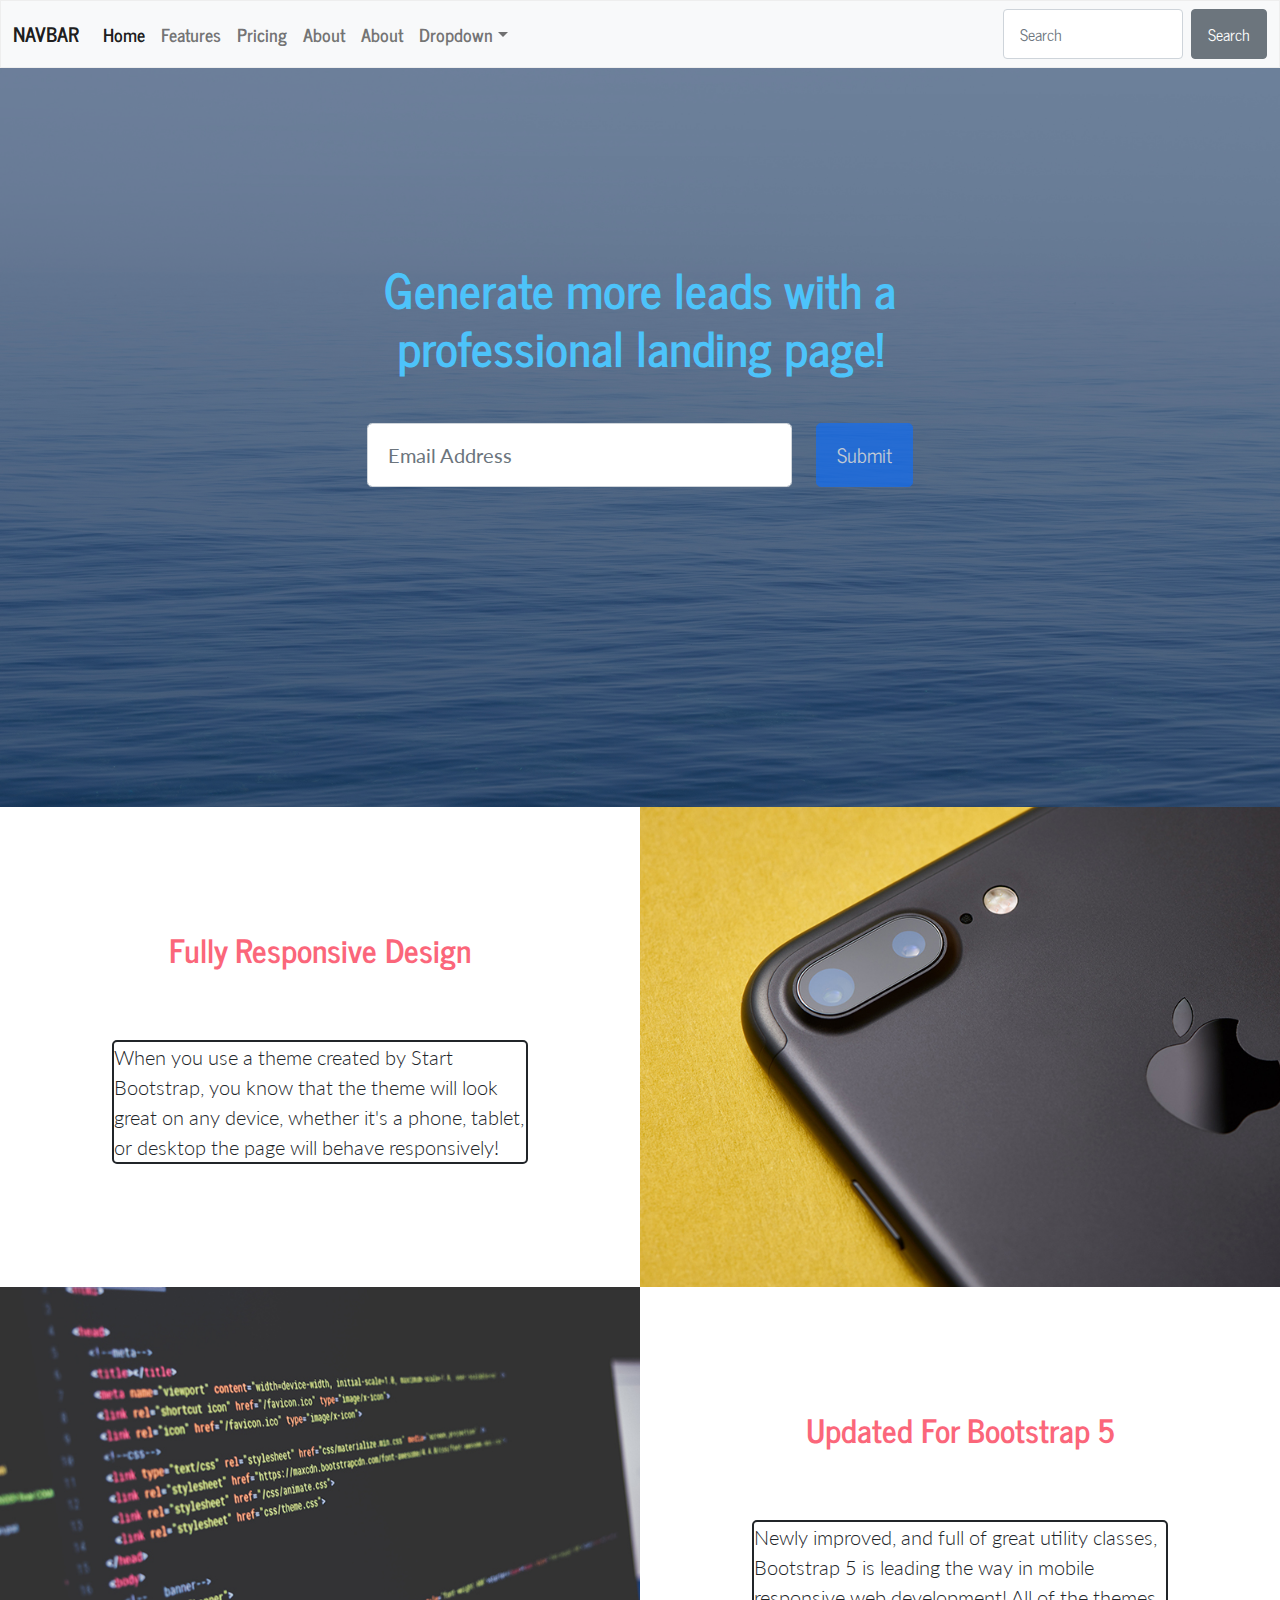
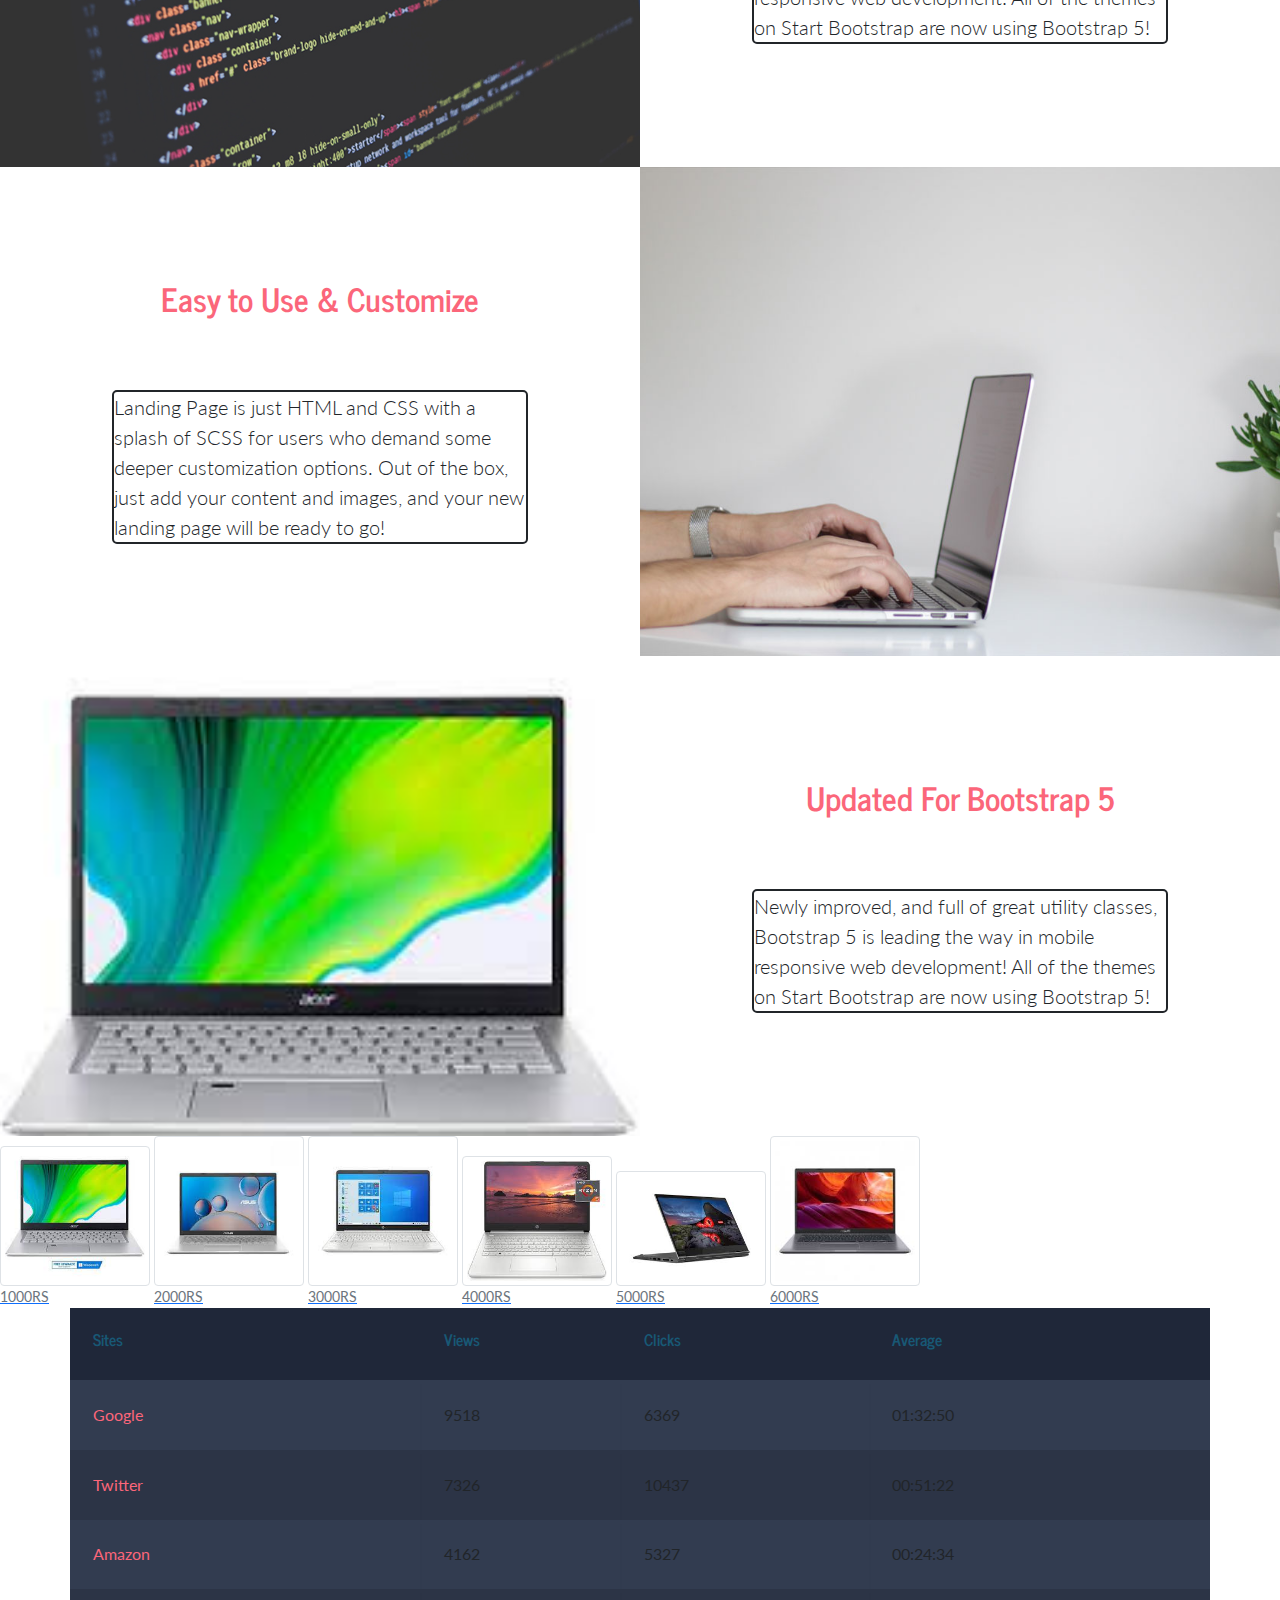
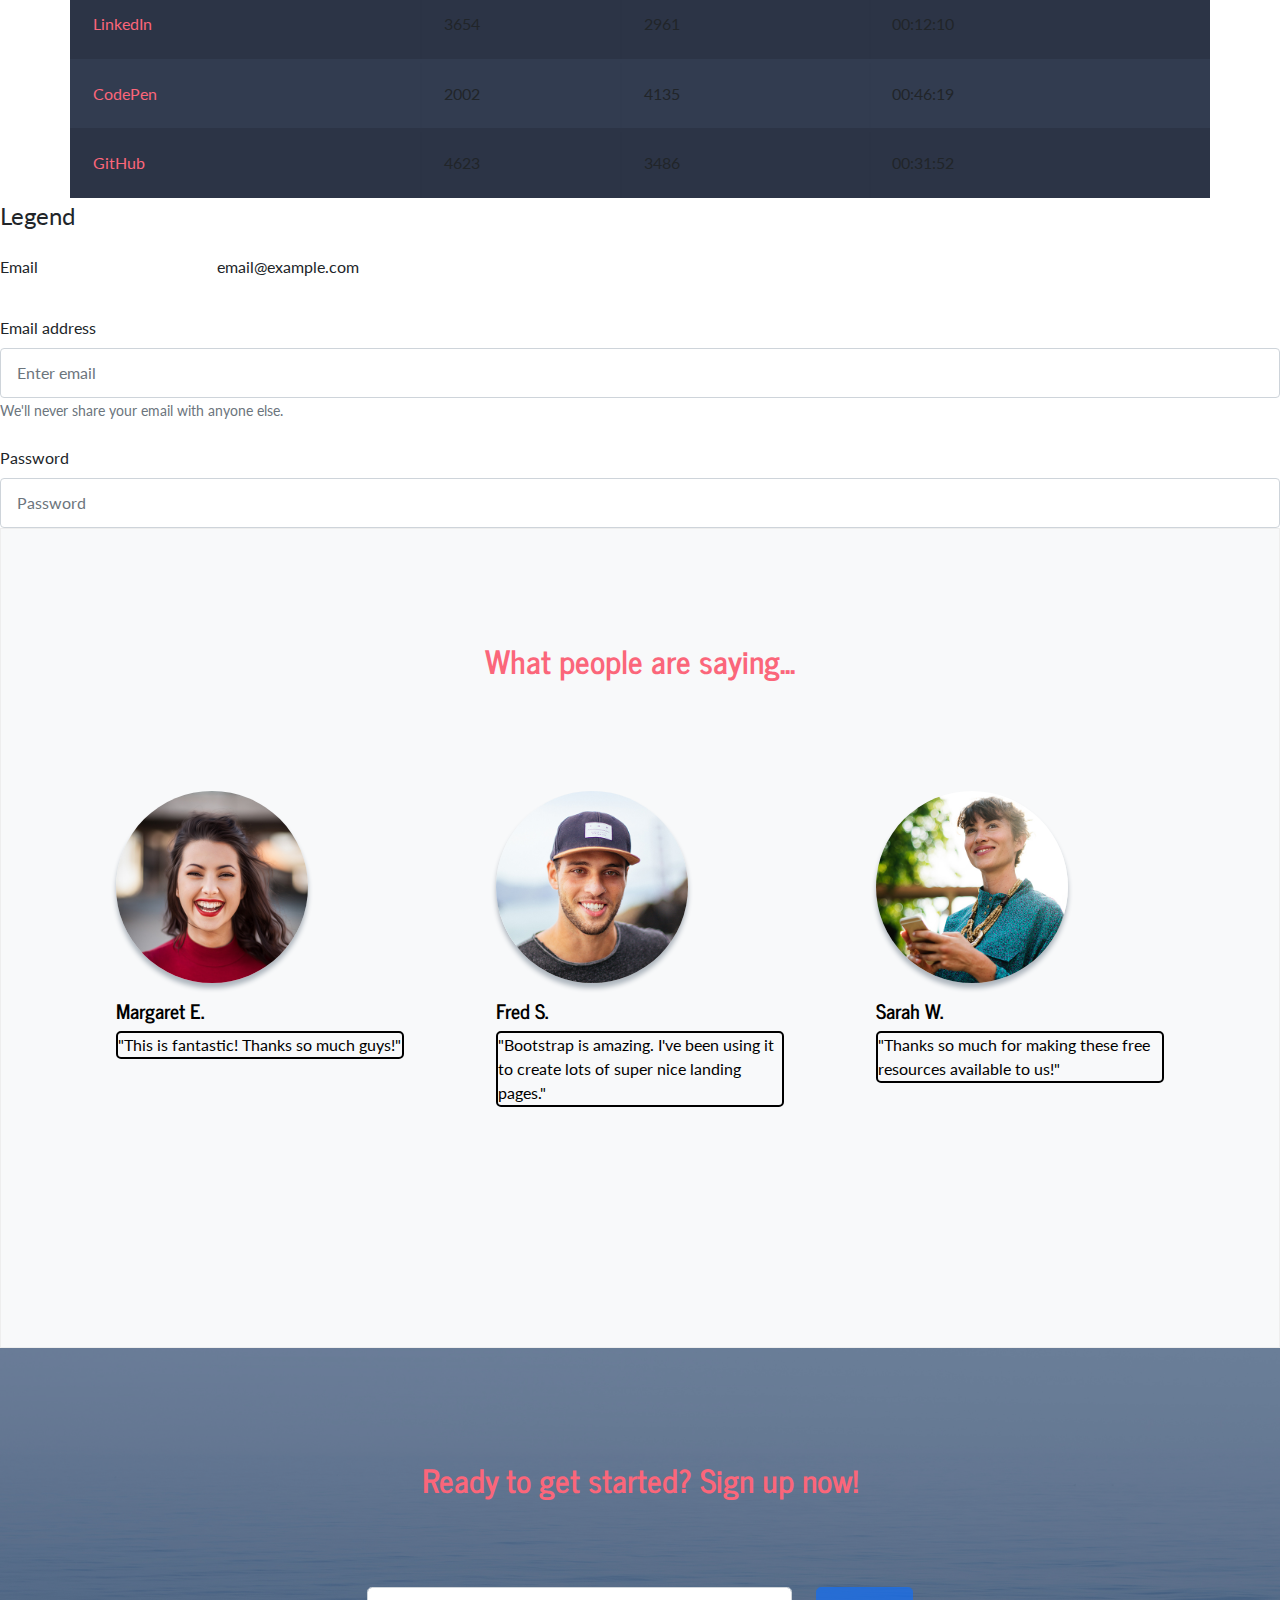
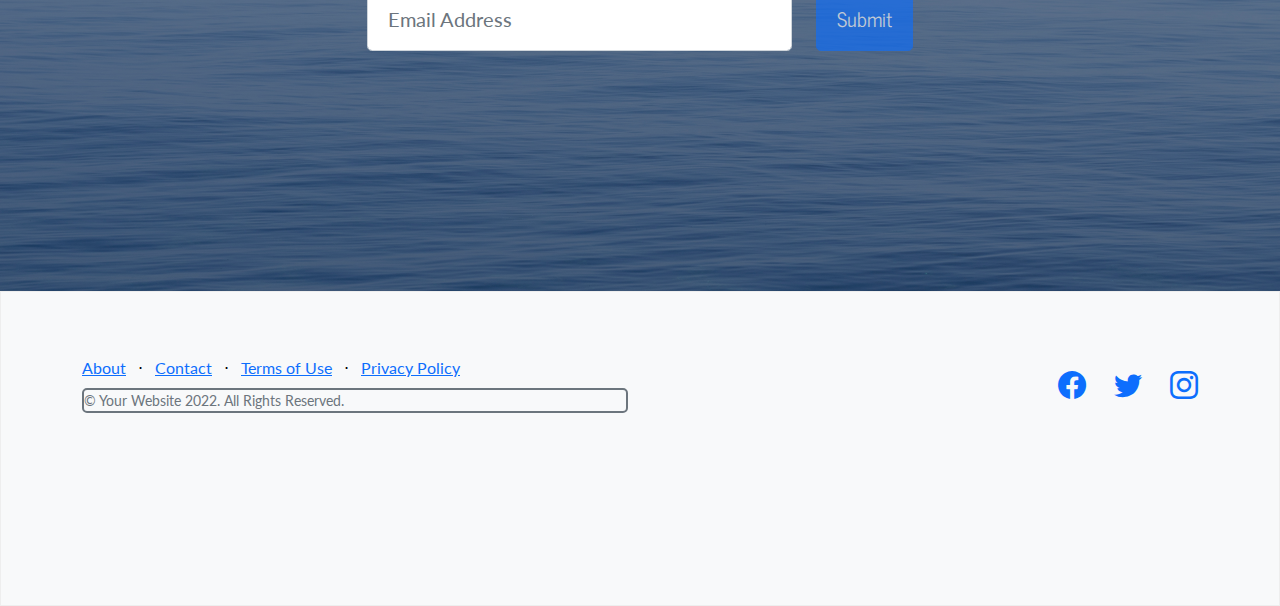
==== HW2/startbootstrap-landing-page-gh-pages/index.html @ a728ee5a "second HW" ====
<!DOCTYPE html>
<html lang="en">
    <head>
        <meta charset="utf-8" />
        <meta name="viewport" content="width=device-width, initial-scale=1, shrink-to-fit=no" />
        <meta name="description" content="" />
        <meta name="author" content="" />
        <title>Landing Page - Start Bootstrap Theme</title>
        <link href="css/bootstrap.min.css" rel="stylesheet" />
        <!-- Favicon-->
        <link rel="icon" type="image/x-icon" href="assets/favicon.ico" />
        <!-- Bootstrap icons-->
        <link href="https://cdn.jsdelivr.net/npm/bootstrap-icons@1.5.0/font/bootstrap-icons.css" rel="stylesheet" type="text/css" />
        <!-- Google fonts-->
        <link href="https://fonts.googleapis.com/css?family=Lato:300,400,700,300italic,400italic,700italic" rel="stylesheet" type="text/css" />
        <!-- Core theme CSS (includes Bootstrap)-->
        <link href="css/styles.css" rel="stylesheet" />
    </head>
    <body>
        <!-- Navigation-->
        <nav class="navbar navbar-expand-lg navbar-light bg-light">
            <div class="container-fluid">
              <a class="navbar-brand" href="#">Navbar</a>
              <button class="navbar-toggler" type="button" data-bs-toggle="collapse" data-bs-target="#navbarColor03" aria-controls="navbarColor03" aria-expanded="false" aria-label="Toggle navigation">
                <span class="navbar-toggler-icon"></span>
              </button>
              
          
              <div class="collapse navbar-collapse" id="navbarColor03">
                <ul class="navbar-nav me-auto">
                  <li class="nav-item">
                    <a class="nav-link active" href="#">Home
                      <span class="visually-hidden">(current)</span>
                    </a>
                  </li>
                  <li class="nav-item">
                    <a class="nav-link" href="#">Features</a>
                  </li>
                  <li class="nav-item">
                    <a class="nav-link" href="#">Pricing</a>
                  </li>
                  <li class="nav-item">
                    <a class="nav-link" href="#">About</a>
                  </li>
                  <li class="nav-item">
                    <a class="nav-link" href="#">About</a>
                  </li>
                  <li class="nav-item dropdown">
                    <a class="nav-link dropdown-toggle" data-bs-toggle="dropdown" href="#" role="button" aria-haspopup="true" aria-expanded="false">Dropdown</a>
                    <div class="dropdown-menu">
                      <a class="dropdown-item" href="#">Action</a>
                      <a class="dropdown-item" href="#">Another action</a>
                      <a class="dropdown-item" href="#">Something else here</a>
                      <div class="dropdown-divider"></div>
                      <a class="dropdown-item" href="#">Separated link</a>
                    </div>
                  </li>
                </ul>
                <form class="d-flex">
                  <input class="form-control me-sm-2" type="text" placeholder="Search">
                  <button class="btn btn-secondary my-2 my-sm-0" type="submit">Search</button>
                </form>
              </div>
            </div>
          </nav>
        <!-- Masthead-->
        <header class="masthead">
            <div class="container position-relative">
                <div class="row justify-content-center">
                    <div class="col-xl-6">
                        <div class="text-center text-white">
                            <!-- Page heading-->
                            <h1 class="mb-5">Generate more leads with a professional landing page!</h1>
                            <!-- Signup form-->
                            <!-- * * * * * * * * * * * * * * *-->
                            <!-- * * SB Forms Contact Form * *-->
                            <!-- * * * * * * * * * * * * * * *-->
                            <!-- This form is pre-integrated with SB Forms.-->
                            <!-- To make this form functional, sign up at-->
                            <!-- https://startbootstrap.com/solution/contact-forms-->
                            <!-- to get an API token!-->
                            <form class="form-subscribe" id="contactForm" data-sb-form-api-token="API_TOKEN">
                                <!-- Email address input-->
                                <div class="row">
                                    <div class="col">
                                        <input class="form-control form-control-lg" id="emailAddress" type="email" placeholder="Email Address" data-sb-validations="required,email" />
                                        <div class="invalid-feedback text-white" data-sb-feedback="emailAddress:required">Email Address is required.</div>
                                        <div class="invalid-feedback text-white" data-sb-feedback="emailAddress:email">Email Address Email is not valid.</div>
                                    </div>
                                    <div class="col-auto"><button class="btn btn-primary btn-lg disabled" id="submitButton" type="submit">Submit</button></div>
                                </div>
                                <!-- Submit success message-->
                                <!---->
                                <!-- This is what your users will see when the form-->
                                <!-- has successfully submitted-->
                                <div class="d-none" id="submitSuccessMessage">
                                    <div class="text-center mb-3">
                                        <div class="fw-bolder">Form submission successful!</div>
                                        <p>To activate this form, sign up at</p>
                                        <a class="text-white" href="https://startbootstrap.com/solution/contact-forms">https://startbootstrap.com/solution/contact-forms</a>
                                    </div>
                                </div>
                                <!-- Submit error message-->
                                <!---->
                                <!-- This is what your users will see when there is-->
                                <!-- an error submitting the form-->
                                <div class="d-none" id="submitErrorMessage"><div class="text-center text-danger mb-3">Error sending message!</div></div>
                            </form>
                        </div>
                    </div>
                </div>
            </div>
        </header>
        <!-- Icons Grid-->
        
       
        <!-- Image Showcases-->
        <section class="showcase">
            <div class="container-fluid p-0">
                <div class="row g-0">
                    <div class="col-lg-6 order-lg-2 text-white showcase-img" style="background-image: url('assets/img/bg-showcase-1.jpg')"></div>
                    <div class="col-lg-6 order-lg-1 my-auto showcase-text">
                        <h2>Fully Responsive Design</h2>
                        <p class="lead mb-0">When you use a theme created by Start Bootstrap, you know that the theme will look great on any device, whether it's a phone, tablet, or desktop the page will behave responsively!</p>
                    </div>
                </div>
                <div class="row g-0">
                    <div class="col-lg-6 text-white showcase-img" style="background-image: url('assets/img/bg-showcase-2.jpg')"></div>
                    <div class="col-lg-6 my-auto showcase-text">
                        <h2>Updated For Bootstrap 5</h2>
                        <p class="lead mb-0">Newly improved, and full of great utility classes, Bootstrap 5 is leading the way in mobile responsive web development! All of the themes on Start Bootstrap are now using Bootstrap 5!</p>
                    </div>
                </div>
                <div class="row g-0">
                    <div class="col-lg-6 order-lg-2 text-white showcase-img" style="background-image: url('assets/img/bg-showcase-3.jpg')"></div>
                    <div class="col-lg-6 order-lg-1 my-auto showcase-text">
                        <h2>Easy to Use & Customize</h2>
                        <p class="lead mb-0">Landing Page is just HTML and CSS with a splash of SCSS for users who demand some deeper customization options. Out of the box, just add your content and images, and your new landing page will be ready to go!</p>
                    </div>
                </div>
            </div>
        </div>
        <div class="row g-0">
            <div class="col-lg-6 text-white showcase-img" style="background-image: url('assets/img/2.jpg')"></div>
            <div class="col-lg-6 my-auto showcase-text">
                <h2>Updated For Bootstrap 5</h2>
                <p class="lead mb-0">Newly improved, and full of great utility classes, Bootstrap 5 is leading the way in mobile responsive web development! All of the themes on Start Bootstrap are now using Bootstrap 5!</p>
            </div>
        </div>
        </section>
        <!-- card -->
        <div class="instructor">
            <a target="_blank" href="assets/img/2.jpg">
                <img src="assets/img/2.jpg" alt="Forest" class="img-thumbnail"  style="width:150px">
                <figcaption class="figure-caption">1000RS</figcaption>
              </a>
        </div>
      
        <div class="instructor">
            <a target="_blank" href="assets/img/3.jpg">
                <img src="assets/img/3.jpg" alt="Forest" class="img-thumbnail"  style="width:150px">
                <figcaption class="figure-caption">2000RS</figcaption>
              </a>
        </div>
        <div class="instructor">
            <a target="_blank" href="assets/img/4.jpg">
                <img src="assets/img/4.jpg" alt="Forest" class="img-thumbnail"  style="width:150px">
                <figcaption class="figure-caption">3000RS</figcaption>
              </a>
        </div>
        <div class="instructor">
            <a target="_blank" href="assets/img/5.jpg">
                <img src="assets/img/5.jpg" alt="Forest" class="img-thumbnail"  style="width:150px">
                <figcaption class="figure-caption">4000RS</figcaption>
              </a>
        </div>
        </div>
        <div class="instructor">
            <a target="_blank" href="assets/img/6.jpg">
                <img src="assets/img/6.jpg" alt="Forest" class="img-thumbnail"  style="width:150px">
                <figcaption class="figure-caption">5000RS</figcaption>
              </a>
        </div>
        <div class="instructor">
            <a target="_blank" href="assets/img/7.jpg">
                <img src="assets/img/7.jpg" alt="Forest" class="img-thumbnail"  style="width:150px">
                <figcaption class="figure-caption">6000RS</figcaption>
              </a>
        </div>
      
        <!-- table -->
   
            
            <table class="container">
                <thead>
                    <tr>
                        <th><h1>Sites</h1></th>
                        <th><h1>Views</h1></th>
                        <th><h1>Clicks</h1></th>
                        <th><h1>Average</h1></th>
                    </tr>
                </thead>
                <tbody>
                    <tr>
                        <td>Google</td>
                        <td>9518</td>
                        <td>6369</td>
                        <td>01:32:50</td>
                    </tr>
                    <tr>
                        <td>Twitter</td>
                        <td>7326</td>
                        <td>10437</td>
                        <td>00:51:22</td>
                    </tr>
                    <tr>
                        <td>Amazon</td>
                        <td>4162</td>
                        <td>5327</td>
                        <td>00:24:34</td>
                    </tr>
                <tr>
                        <td>LinkedIn</td>
                        <td>3654</td>
                        <td>2961</td>
                        <td>00:12:10</td>
                    </tr>
                <tr>
                        <td>CodePen</td>
                        <td>2002</td>
                        <td>4135</td>
                        <td>00:46:19</td>
                    </tr>
                <tr>
                        <td>GitHub</td>
                        <td>4623</td>
                        <td>3486</td>
                        <td>00:31:52</td>
                    </tr>
                </tbody>
            </table>

            <!-- form -->
            <form>
                <fieldset>
                  <div class="form"> 
                  <legend>Legend</legend>
                  <div class="form-group row">
                    <label for="staticEmail" class="col-sm-2 col-form-label">Email</label>
                    <div class="col-sm-10">
                      <input type="text" readonly="" class="form-control-plaintext" id="staticEmail" value="email@example.com">
                    </div>
                  </div>
                  <div class="form-group">
                    <label for="exampleInputEmail1" class="form-label mt-4">Email address</label>
                    <input type="email" class="form-control" id="exampleInputEmail1" aria-describedby="emailHelp" placeholder="Enter email">
                    <small id="emailHelp" class="form-text text-muted">We'll never share your email with anyone else.</small>
                  </div>
                  <div class="form-group">
                    <label for="exampleInputPassword1" class="form-label mt-4">Password</label>
                    <input type="password" class="form-control" id="exampleInputPassword1" placeholder="Password">
                  </div>
                </div> 
     
        <!-- Testimonials-->

        <section class="testimonials text-center bg-light">
            <div class="container">
                <h2 class="mb-5">What people are saying...</h2>
                <div class="row">
                    <div class="col-lg-4">
                        <div class="testimonial-item mx-auto mb-5 mb-lg-0">
                            <img class="img-fluid rounded-circle mb-3" src="assets/img/testimonials-1.jpg" alt="..." />
                            <h5>Margaret E.</h5>
                            <p class="font-weight-light mb-0">"This is fantastic! Thanks so much guys!"</p>
                        </div>
                    </div>
                    <div class="col-lg-4">
                        <div class="testimonial-item mx-auto mb-5 mb-lg-0">
                            <img class="img-fluid rounded-circle mb-3" src="assets/img/testimonials-2.jpg" alt="..." />
                            <h5>Fred S.</h5>
                            <p class="font-weight-light mb-0">"Bootstrap is amazing. I've been using it to create lots of super nice landing pages."</p>
                        </div>
                    </div>
                    <div class="col-lg-4">
                        <div class="testimonial-item mx-auto mb-5 mb-lg-0">
                            <img class="img-fluid rounded-circle mb-3" src="assets/img/testimonials-3.jpg" alt="..." />
                            <h5>Sarah W.</h5>
                            <p class="font-weight-light mb-0">"Thanks so much for making these free resources available to us!"</p>
                        </div>
                    </div>
                </div>
            </div>
        </section>
        <!-- Call to Action-->
        <section class="call-to-action text-white text-center" id="signup">
            <div class="container position-relative">
                <div class="row justify-content-center">
                    <div class="col-xl-6">
                        <h2 class="mb-4">Ready to get started? Sign up now!</h2>
                        <!-- Signup form-->
                        <!-- * * * * * * * * * * * * * * *-->
                        <!-- * * SB Forms Contact Form * *-->
                        <!-- * * * * * * * * * * * * * * *-->
                        <!-- This form is pre-integrated with SB Forms.-->
                        <!-- To make this form functional, sign up at-->
                        <!-- https://startbootstrap.com/solution/contact-forms-->
                        <!-- to get an API token!-->
                        <form class="form-subscribe" id="contactFormFooter" data-sb-form-api-token="API_TOKEN">
                            <!-- Email address input-->
                            <div class="row">
                                <div class="col">
                                    <input class="form-control form-control-lg" id="emailAddressBelow" type="email" placeholder="Email Address" data-sb-validations="required,email" />
                                    <div class="invalid-feedback text-white" data-sb-feedback="emailAddressBelow:required">Email Address is required.</div>
                                    <div class="invalid-feedback text-white" data-sb-feedback="emailAddressBelow:email">Email Address Email is not valid.</div>
                                </div>
                                <div class="col-auto"><button class="btn btn-primary btn-lg disabled" id="submitButton" type="submit">Submit</button></div>
                            </div>
                            <!-- Submit success message-->
                            <!---->
                            <!-- This is what your users will see when the form-->
                            <!-- has successfully submitted-->
                            <div class="d-none" id="submitSuccessMessage">
                                <div class="text-center mb-3">
                                    <div class="fw-bolder">Form submission successful!</div>
                                    <p>To activate this form, sign up at</p>
                                    <a class="text-white" href="https://startbootstrap.com/solution/contact-forms">https://startbootstrap.com/solution/contact-forms</a>
                                </div>
                            </div>
                            <!-- Submit error message-->
                            <!---->
                            <!-- This is what your users will see when there is-->
                            <!-- an error submitting the form-->
                            <div class="d-none" id="submitErrorMessage"><div class="text-center text-danger mb-3">Error sending message!</div></div>
                        </form>
                    </div>
                </div>
            </div>
        </section>
        <!-- Footer-->
        <footer class="footer bg-light">
            <div class="container">
                <div class="row">
                    <div class="col-lg-6 h-100 text-center text-lg-start my-auto">
                        <ul class="list-inline mb-2">
                            <li class="list-inline-item"><a href="#!">About</a></li>
                            <li class="list-inline-item">⋅</li>
                            <li class="list-inline-item"><a href="#!">Contact</a></li>
                            <li class="list-inline-item">⋅</li>
                            <li class="list-inline-item"><a href="#!">Terms of Use</a></li>
                            <li class="list-inline-item">⋅</li>
                            <li class="list-inline-item"><a href="#!">Privacy Policy</a></li>
                        </ul>
                        <p class="text-muted small mb-4 mb-lg-0">&copy; Your Website 2022. All Rights Reserved.</p>
                    </div>
                    <div class="col-lg-6 h-100 text-center text-lg-end my-auto">
                        <ul class="list-inline mb-0">
                            <li class="list-inline-item me-4">
                                <a href="#!"><i class="bi-facebook fs-3"></i></a>
                            </li>
                            <li class="list-inline-item me-4">
                                <a href="#!"><i class="bi-twitter fs-3"></i></a>
                            </li>
                            <li class="list-inline-item">
                                <a href="#!"><i class="bi-instagram fs-3"></i></a>
                            </li>
                        </ul>
                    </div>
                </div>
            </div>
        </footer>
        <!-- Bootstrap core JS-->
        <script src="https://cdn.jsdelivr.net/npm/bootstrap@5.1.3/dist/js/bootstrap.bundle.min.js"></script>
        <!-- Core theme JS-->
        <script src="js/scripts.js"></script>
        <!-- * * * * * * * * * * * * * * * * * * * * * * * * * * * * * * * * * * * * * * * *-->
        <!-- * *                               SB Forms JS                               * *-->
        <!-- * * Activate your form at https://startbootstrap.com/solution/contact-forms * *-->
        <!-- * * * * * * * * * * * * * * * * * * * * * * * * * * * * * * * * * * * * * * * *-->
        <script src="https://cdn.startbootstrap.com/sb-forms-latest.js"></script>
    </body>
</html>
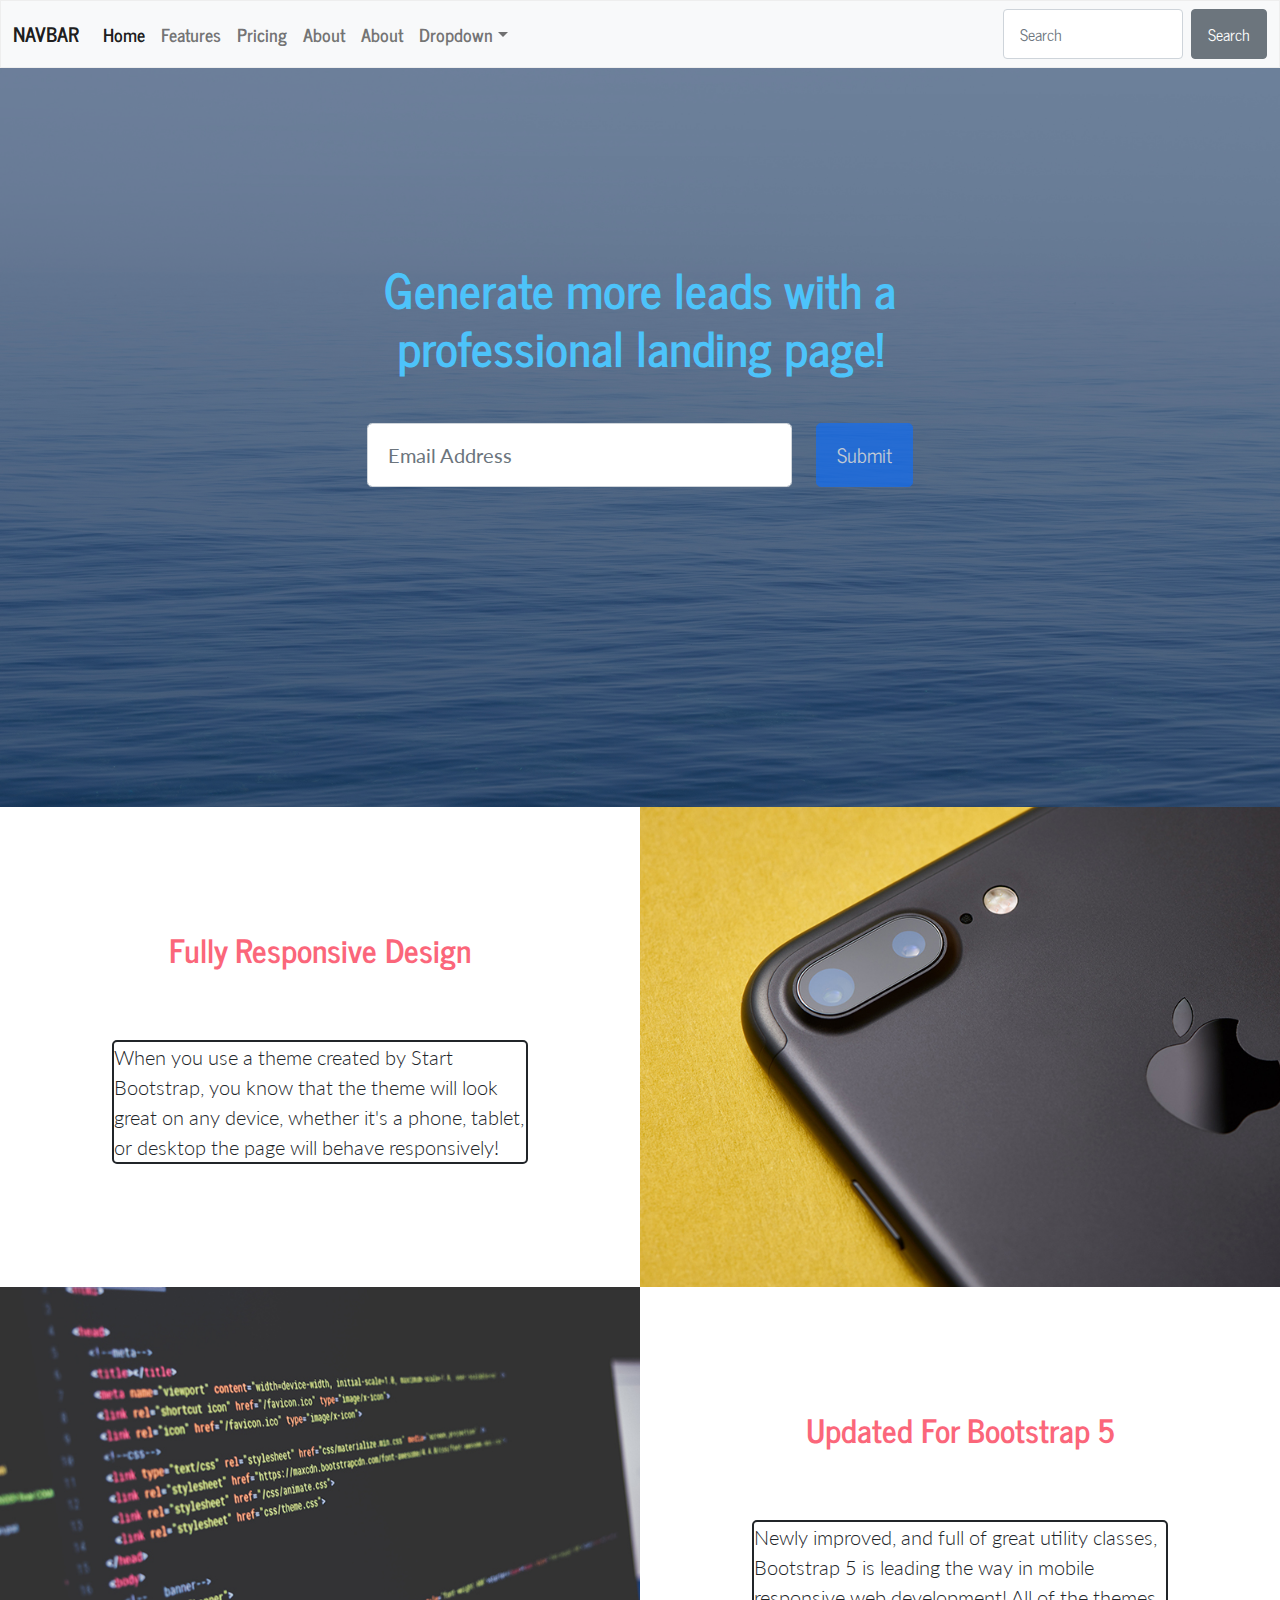
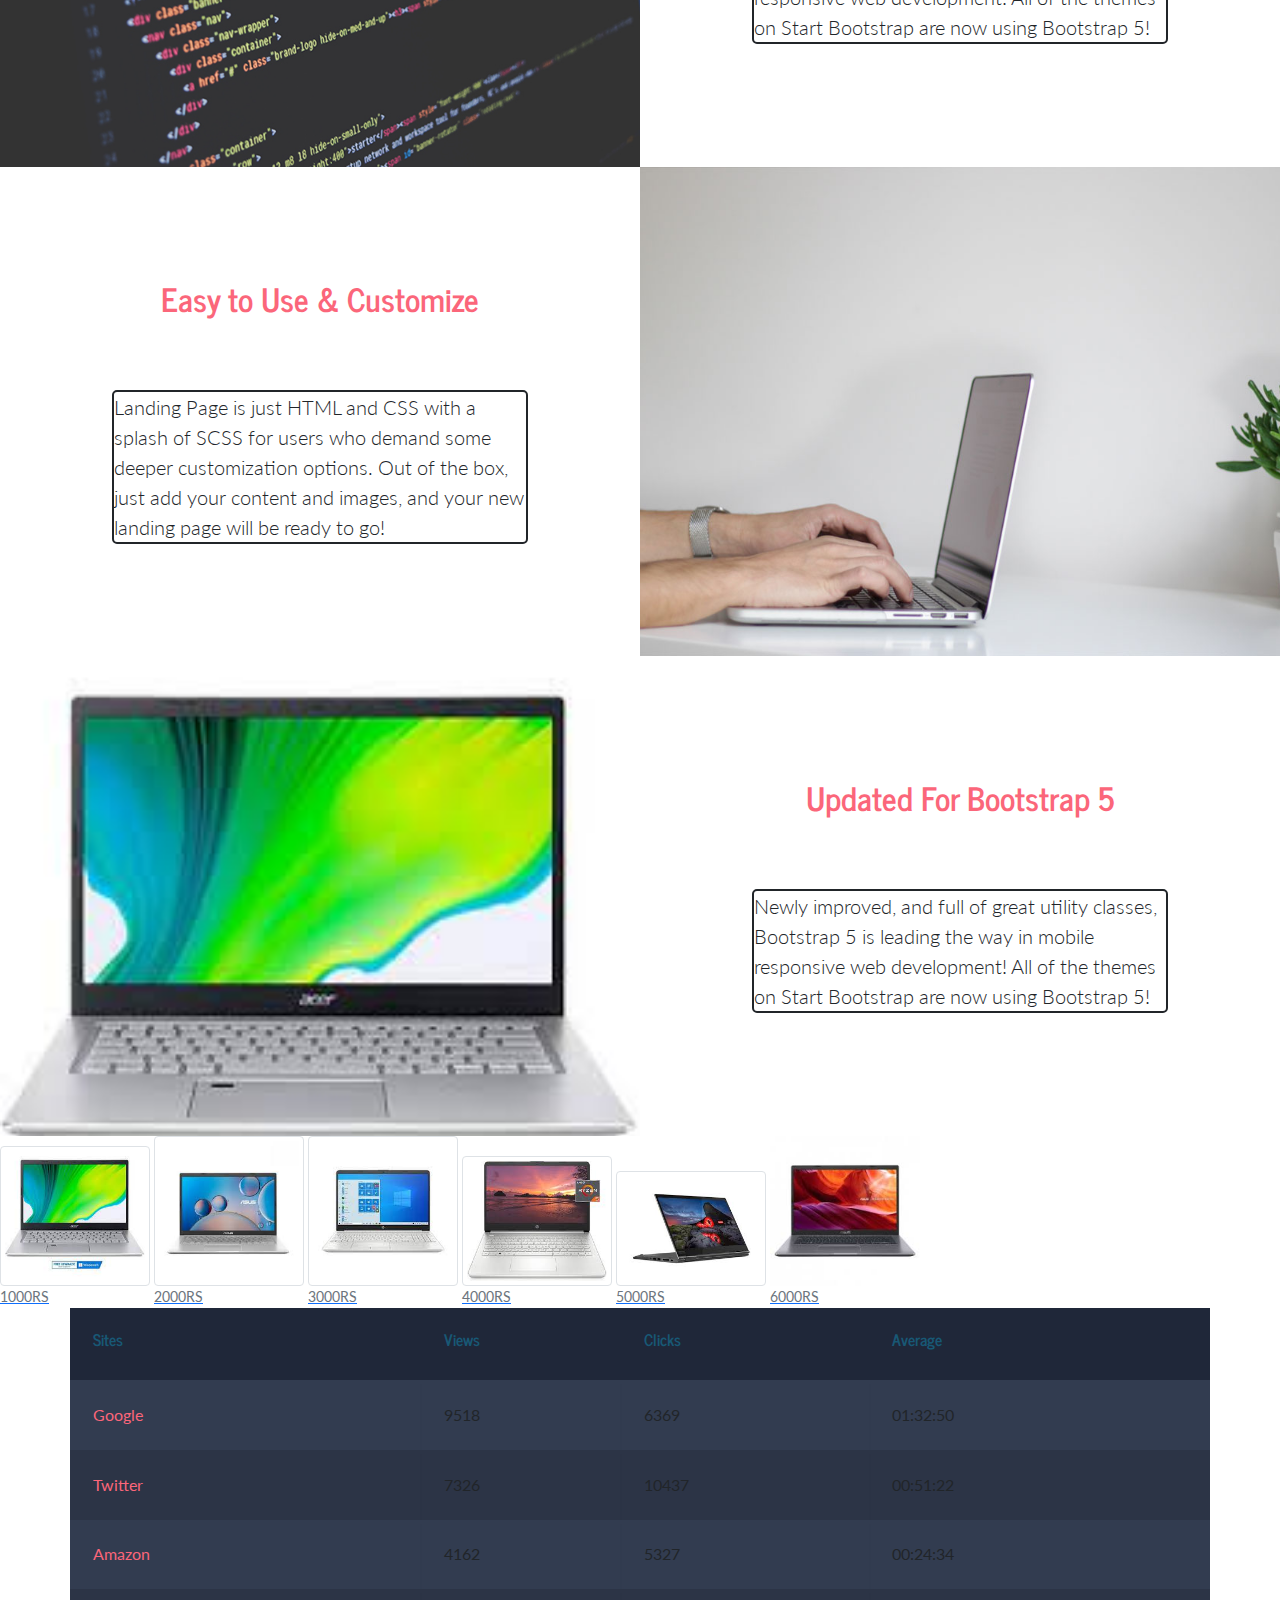
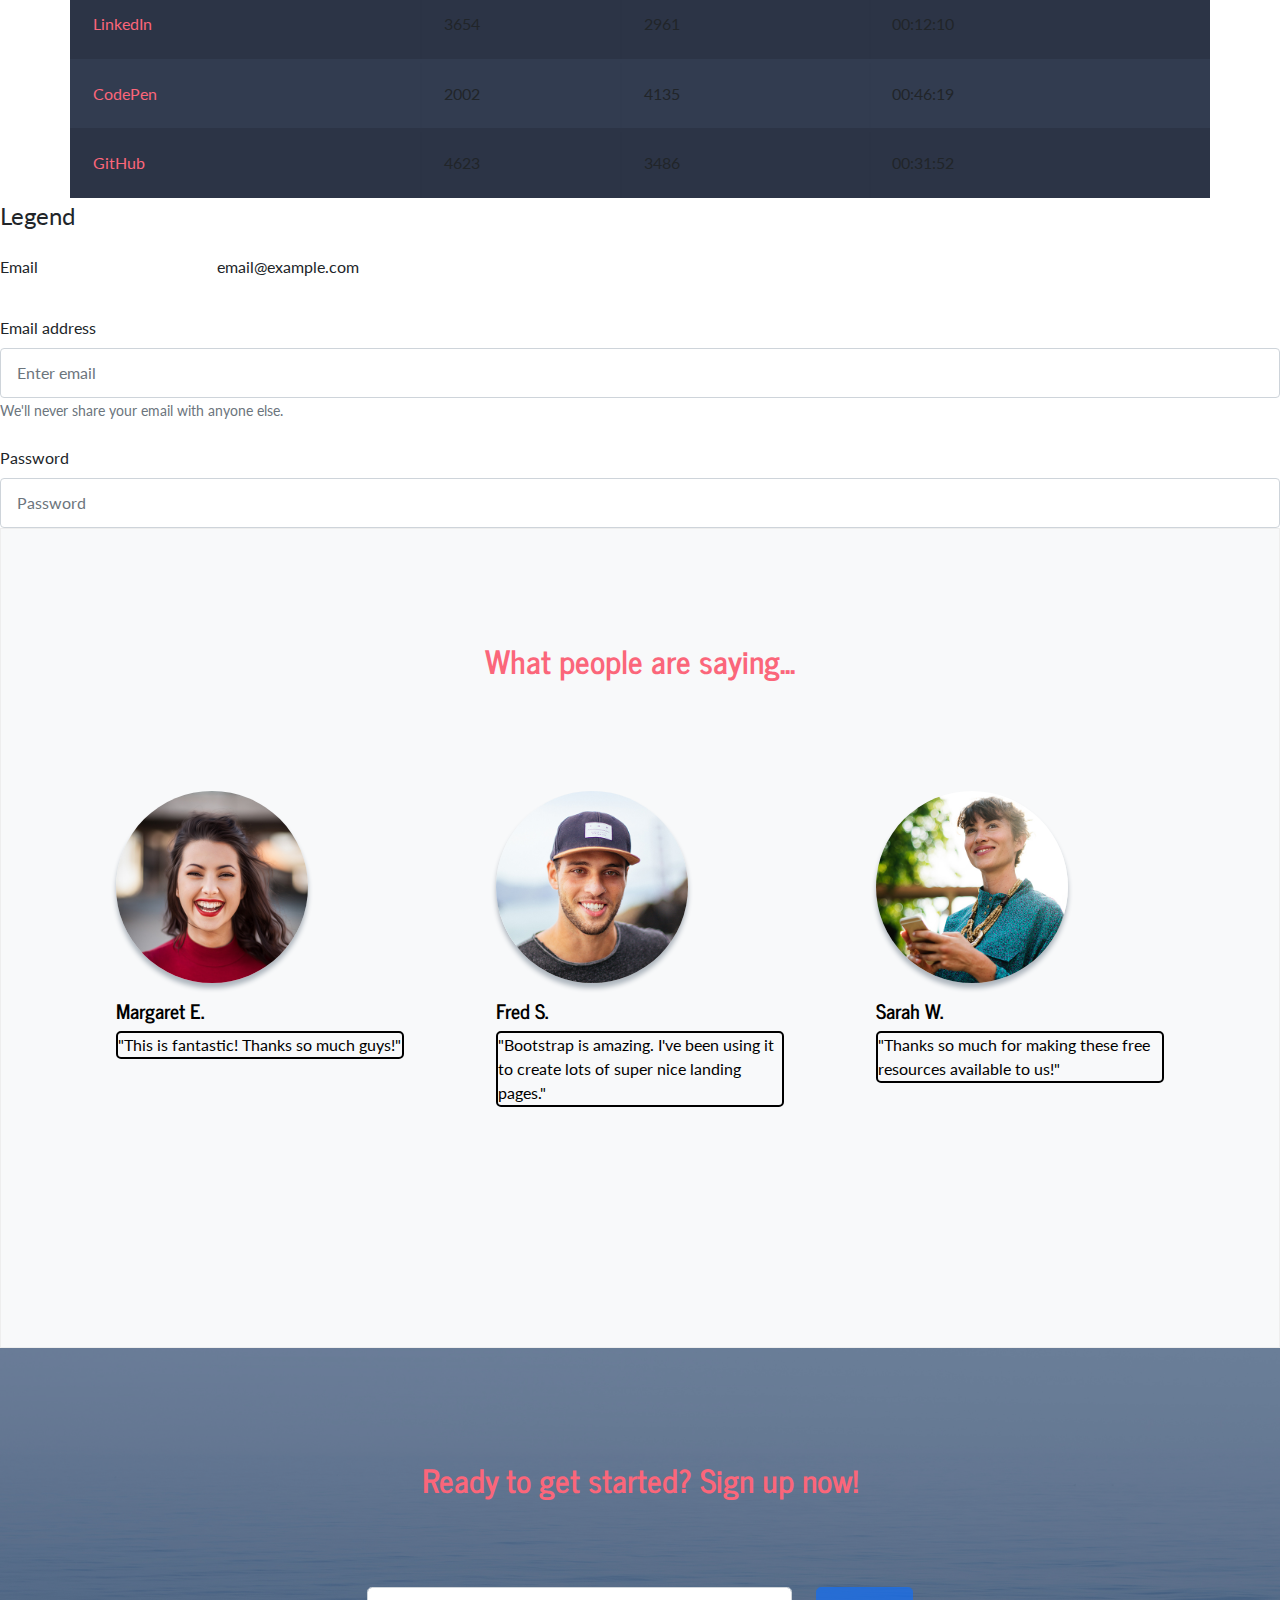
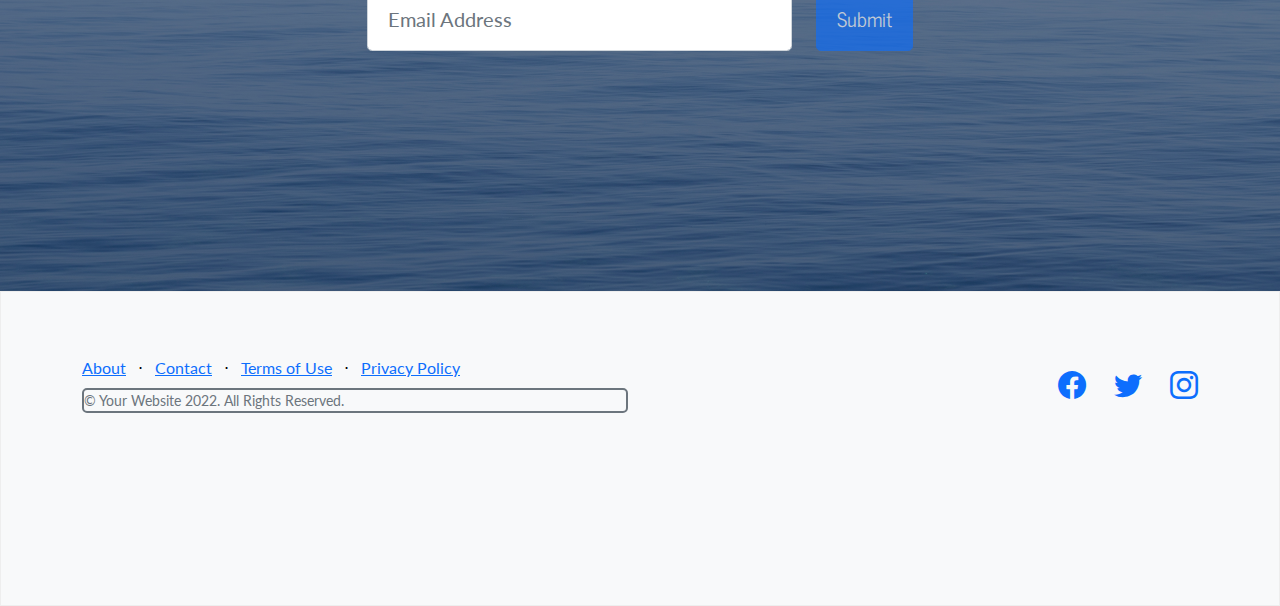
==== commit 21fb931f: "second HW" ====
--- a/HW2/startbootstrap-landing-page-gh-pages/index.html
+++ b/HW2/startbootstrap-landing-page-gh-pages/index.html
@@ -183,7 +183,7 @@
         </div>
         <div class="instructor">
             <a target="_blank" href="assets/img/7.jpg">
-                <img src="assets/img/7.jpg" alt="Forest" class="img-thumbnail"  style="width:150px">
+                <img src="assets/img/7.jpg" class="responsive" alt="Forest"   style="width:150px">
                 <figcaption class="figure-caption">6000RS</figcaption>
               </a>
         </div>
--- a/HW2/startbootstrap-landing-page-gh-pages/css/styles.css
+++ b/HW2/startbootstrap-landing-page-gh-pages/css/styles.css
@@ -30,6 +30,14 @@
   background-color: rgb(11, 194, 245);
   display:inline-block;
 }
+
+
+
+
+.responsive {
+  width: 100%;
+  max-width: 400px;
+  height: auto;}
 
 
 
@@ -176,6 +184,10 @@
   border-radius: 5px;
 }
 
+.img{
+  border-radius: 1px;
+}
+
 
 
 
